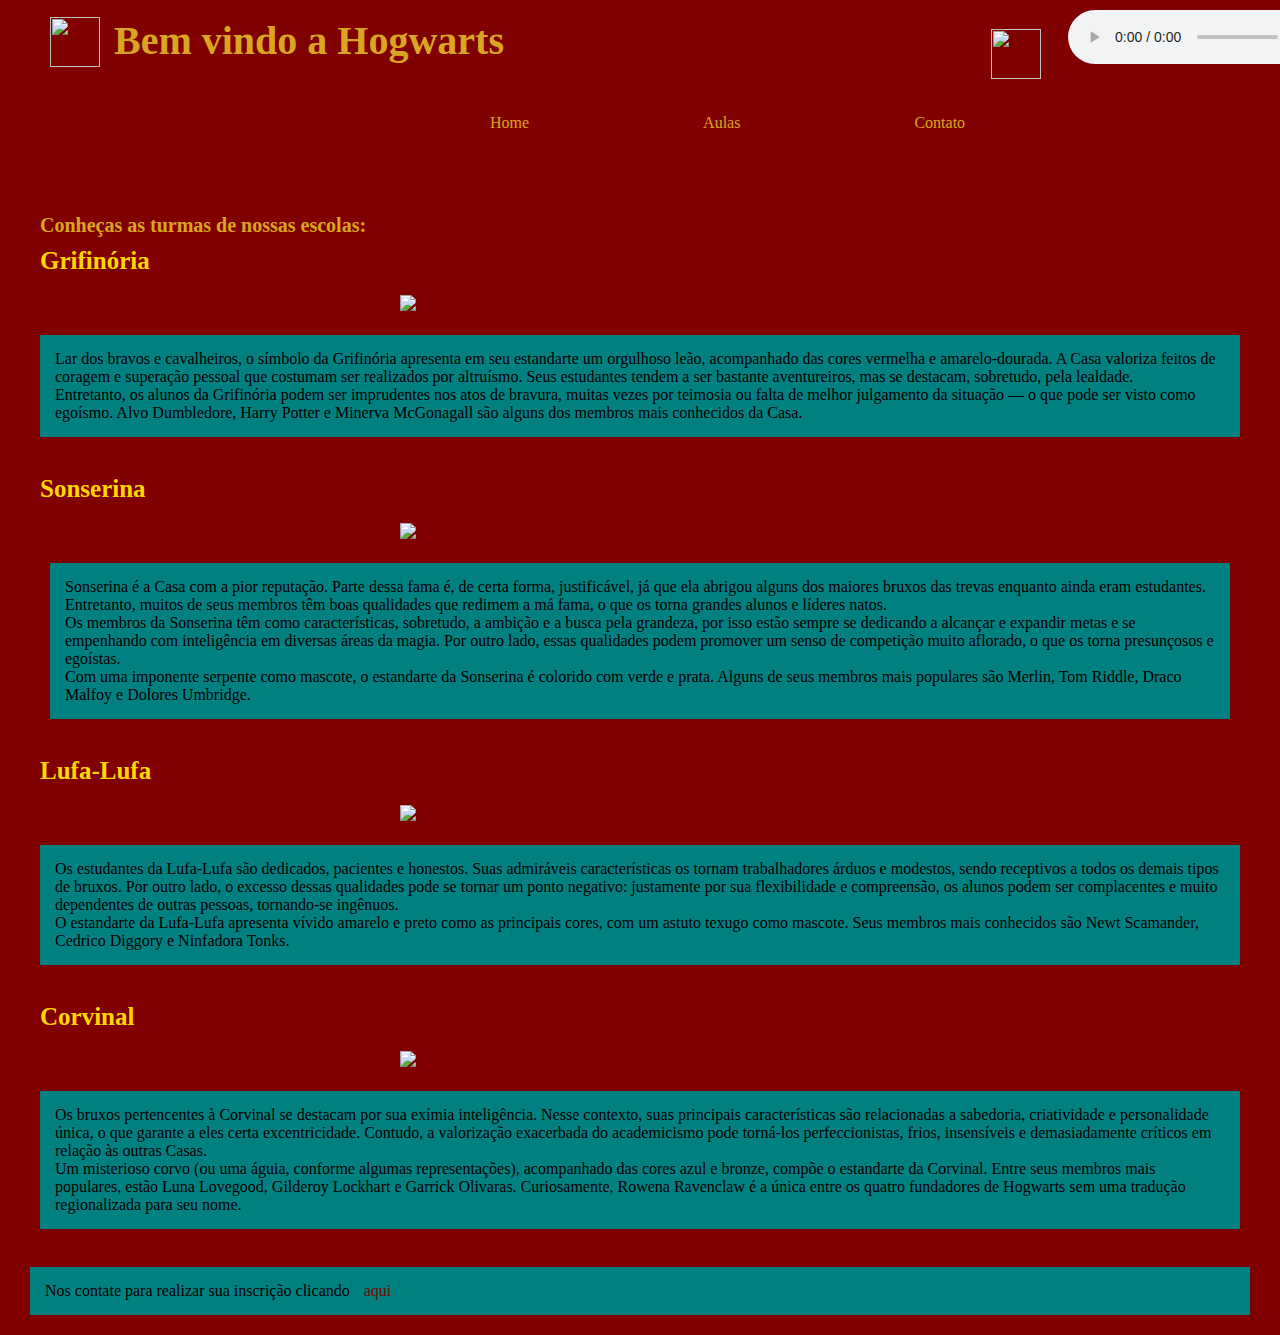
==== index.html @ 2af90e5c "Add files via upload" ====
<!DOCTYPE html>
<html>
	<head>
		<meta charset="utf-8">
		<meta name="viewport" content="width=device-width, initial-scale=1">
		<title>Bem vindo a Hogwarts</title>
		<link rel="stylesheet" type="text/css" href="style.css">
	</head>

			<body>

			
				<div>
					<div class="logotiponav">
						<a href="index">
							<img src="Imagens/icon-top-goldenpomo.png" class="logotipo">
							<h1 style="display: inline;">Bem vindo a Hogwarts</h1>
						</a>
					</div>
					<audio src="musicthema.mp3" controls>
						Este navegador não suporta audio
					</audio>
					<img src="./Imagens/songicon.png" class="logomusic">
				</div>

					<div class="BarraFerm">
						<a href="index.html" style="padding-left: 150px;">Home</a>



						<a href="contato.html" style="padding-left: 150px";>Aulas</a>

						<a href="contato.html" style="padding-left: 150px";>Contato</a>

					</div> <br><br><br><br><br>
								

					<div>
						<h3>Conheças as turmas de nossas escolas:</h3>
						<h4>Grifinória</h4>
						
						<figcaption>
							<figure>
								<img src="https://th.bing.com/th/id/R.5ea1ed1a7e03c2a2973e2db3573c4d7b?rik=4s7sWmwmeIWl8w&pid=ImgRaw&r=0">
							</figure>
						</figcaption>


							<p>  Lar dos bravos e cavalheiros, o símbolo da Grifinória apresenta em seu estandarte um orgulhoso leão, acompanhado das cores vermelha e amarelo-dourada. A Casa valoriza feitos de coragem e superação pessoal que costumam ser realizados por altruísmo. Seus estudantes tendem a ser bastante aventureiros, mas se destacam, sobretudo, pela lealdade.<br>

							Entretanto, os alunos da Grifinória podem ser imprudentes nos atos de bravura, muitas vezes por teimosia ou falta de melhor julgamento da situação — o que pode ser visto como egoísmo. Alvo Dumbledore, Harry Potter e Minerva McGonagall são alguns dos membros mais conhecidos da Casa. </p><br>
						
					</div>

					<div>

						<h4>Sonserina</h4>
						
						<figcaption>
							<figure>
								<img src="https://th.bing.com/th/id/R.912091c187304d70f8846ffe312befc7?rik=gTofyZuQ6nI4HA&pid=ImgRaw&r=0">
							</figure>
							<p>  Sonserina é a Casa com a pior reputação. Parte dessa fama é, de certa forma, justificável, já que ela abrigou alguns dos maiores bruxos das trevas enquanto ainda eram estudantes. Entretanto, muitos de seus membros têm boas qualidades que redimem a má fama, o que os torna grandes alunos e líderes natos.<br>

							Os membros da Sonserina têm como características, sobretudo, a ambição e a busca pela grandeza, por isso estão sempre se dedicando a alcançar e expandir metas e se empenhando com inteligência em diversas áreas da magia. Por outro lado, essas qualidades podem promover um senso de competição muito aflorado, o que os torna presunçosos e egoístas.<br>

							Com uma imponente serpente como mascote, o estandarte da Sonserina é colorido com verde e prata. Alguns de seus membros mais populares são Merlin, Tom Riddle, Draco Malfoy e Dolores Umbridge.</p><br>
						</figcaption>


						
					</div>

					<div>
						<h4>Lufa-Lufa</h4>

						<figcaption>
							<figure>
								<img src="https://th.bing.com/th/id/R.e19f14bb68fd99952f418f1821796de9?rik=pdaY40v3Dbj1Ng&pid=ImgRaw&r=0">
							</figure>
						</figcaption>
						<p>Os estudantes da Lufa-Lufa são dedicados, pacientes e honestos. Suas admiráveis características os tornam trabalhadores árduos e modestos, sendo receptivos a todos os demais tipos de bruxos. Por outro lado, o excesso dessas qualidades pode se tornar um ponto negativo: justamente por sua flexibilidade e compreensão, os alunos podem ser complacentes e muito dependentes de outras pessoas, tornando-se ingênuos.<br>

						O estandarte da Lufa-Lufa apresenta vívido amarelo e preto como as principais cores, com um astuto texugo como mascote. Seus membros mais conhecidos são Newt Scamander, Cedrico Diggory e Ninfadora Tonks.</p><br>
						

					</div>

					<div>
						<h4>Corvinal</h4>

						<figcaption>
							<figure>
								<img src="https://th.bing.com/th/id/OIP.yMywjl2YRBI0XT-QdP2dLQHaHa?pid=ImgDet&rs=1">
							</figure>
						</figcaption>
						<p>Os bruxos pertencentes à Corvinal se destacam por sua exímia inteligência. Nesse contexto, suas principais características são relacionadas a sabedoria, criatividade e personalidade única, o que garante a eles certa excentricidade. Contudo, a valorização exacerbada do academicismo pode torná-los perfeccionistas, frios, insensíveis e demasiadamente críticos em relação às outras Casas.<br>

						Um misterioso corvo (ou uma águia, conforme algumas representações), acompanhado das cores azul e bronze, compõe o estandarte da Corvinal. Entre seus membros mais populares, estão Luna Lovegood, Gilderoy Lockhart e Garrick Olivaras. Curiosamente, Rowena Ravenclaw é a única entre os quatro fundadores de Hogwarts sem uma tradução regionalizada para seu nome.</p><br>
						
					</div>

					<p>Nos contate para realizar sua inscrição clicando <a href="contato.html" title="Contato" style="color: rgb(128,0,0);"> aqui </a> </p>


		</body>

</html>
---- style.css ----
*{
	margin: 10px;
	box-sizing: border-box;
}




/*

Aqui Ficam localizados os styles de logo e menu

*/


.logotipo{

	position: relative;
	top: 13px;
	left: 10px;
	width: 50px;
	height: 50px;
}

.logotiponav{

	display: inline;
	position: relative;
	right: 20px;
	bottom: 40px;
	color:  rgb(218,165,32);

}



.BarraFerm{
	display: inline;
	position: relative;
	left: 300px;

}

.logomusic{
	width: 50px;
	height: 50px;
	display: inline;
	position: relative;
	bottom: 15px;
	left: 99px;
}


/*

Aqui Ficam localizados os styles de texto

*/

h1 {
	font-size: 40px;
	color: (255,215,0);

}

h3 {

	font-family: cursive;
	font-size: 20px;
	color: rgb(218,165,32);
}

h4{ 

	font-family: cursive;
	font-size: 25px;
	color: rgb(255,215,0);
}

 p { 

 	font-family: cursive;
	color: black;
	background-color: rgb(0,128,128);
	padding-left: 10px;
	margin: 10px;
	justify-content: center;
	padding: 15px;

	}

a{

	text-decoration: none;
	font-family: cursive;
	color: rgb(218,165,32);

}


figure{

	width: 250px;
	height: 150px;
	display: inline;
	margin: 350px;
}


img{
	height: 500px;

}

body{

	
	background-color: rgb(128,0,0);

}

audio{
	position: relative;
	left: 500px;
	bottom: 20px;
}
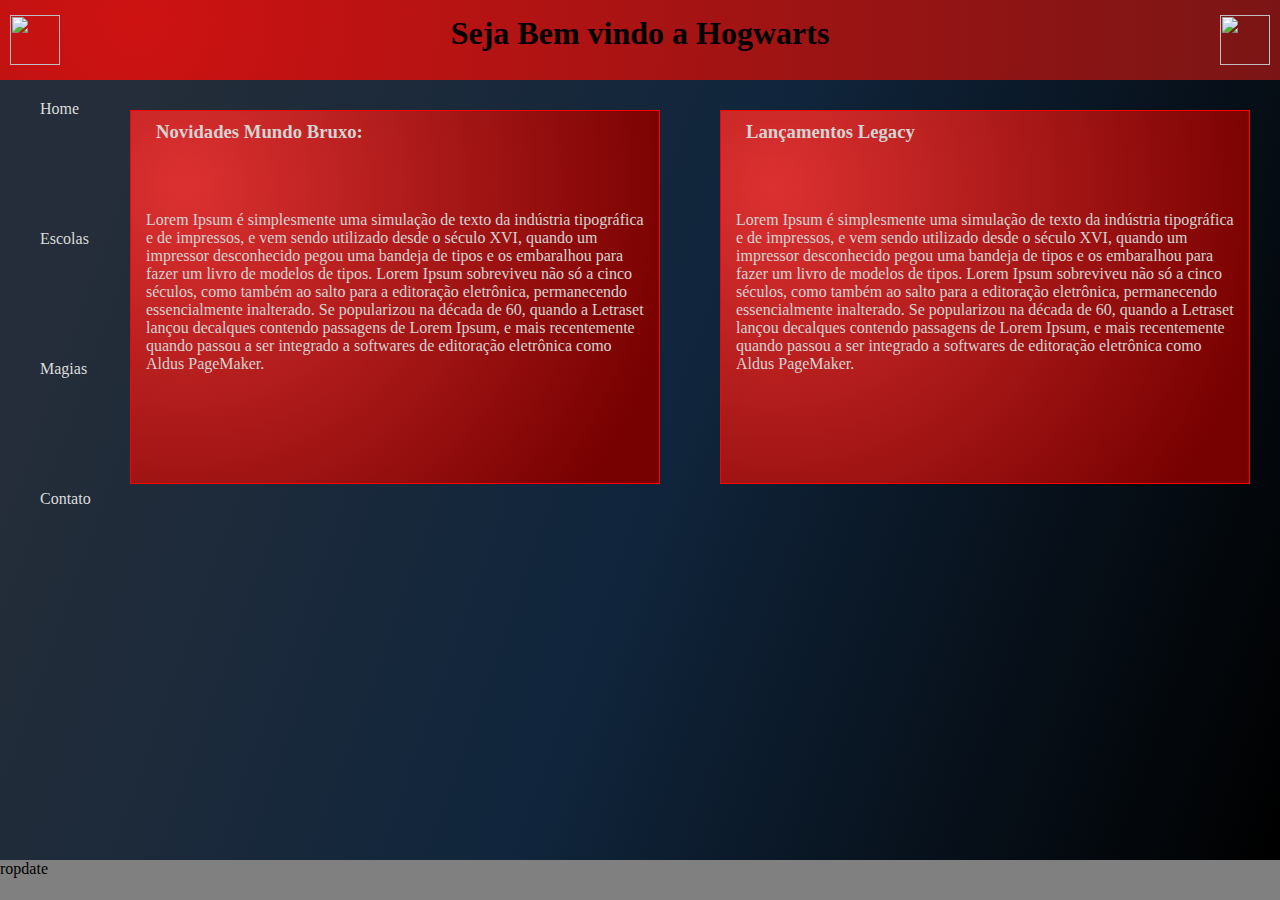
==== commit bafc8b9c: "Add files via upload" ====
--- a/index.html
+++ b/index.html
@@ -10,97 +10,59 @@
 			<body>
 
 			
-				<div>
-					<div class="logotiponav">
-						<a href="index">
-							<img src="Imagens/icon-top-goldenpomo.png" class="logotipo">
-							<h1 style="display: inline;">Bem vindo a Hogwarts</h1>
-						</a>
-					</div>
-					<audio src="musicthema.mp3" controls>
-						Este navegador não suporta audio
-					</audio>
-					<img src="./Imagens/songicon.png" class="logomusic">
-				</div>
+				<header>
+					<img src="Imagens/icon-top-goldenpomo.png" class="icons-top">
+					<h1>Seja Bem vindo a Hogwarts</h1>
+					<img src="Imagens/songicon.png" class="icons-top">
+				</header>
 
-					<div class="BarraFerm">
-						<a href="index.html" style="padding-left: 150px;">Home</a>
+				<aside>
+					<ul class="list-position">
+						<li class="list-nav">
+							<a href="contato.html" title="Home">Home</a>
+						</li>
+						<li class="list-nav">
+							<a href="contato.html" title="Escolas">Escolas</a>
+						</li>
+						<li class="list-nav" title="Magias">
+							<a href="contato.html">Magias</a>
+						</li>
+						<li class="list-nav">
+							<a href="contato.html" title="contato">Contato</a>
+						</li>
+
+					</ul>
+				
+				</aside>
+
+				<main>
+
+						<div class="conteudo-box-text">
+							
+							<h3> Novidades Mundo Bruxo: </h3>
+						
+							<p>Lorem Ipsum é simplesmente uma simulação de texto da indústria tipográfica e de impressos, e vem sendo utilizado desde o século XVI, quando um impressor desconhecido pegou uma bandeja de tipos e os embaralhou para fazer um livro de modelos de tipos. Lorem Ipsum sobreviveu não só a cinco séculos, como também ao salto para a editoração eletrônica, permanecendo essencialmente inalterado. Se popularizou na década de 60, quando a Letraset lançou decalques contendo passagens de Lorem Ipsum, e mais recentemente quando passou a ser integrado a softwares de editoração eletrônica como Aldus PageMaker.</p>
+
+						</div>
+
+						<div class="conteudo-box-text" >
+							
+							<h3> Lançamentos Legacy </h3>
+						
+							<p>Lorem Ipsum é simplesmente uma simulação de texto da indústria tipográfica e de impressos, e vem sendo utilizado desde o século XVI, quando um impressor desconhecido pegou uma bandeja de tipos e os embaralhou para fazer um livro de modelos de tipos. Lorem Ipsum sobreviveu não só a cinco séculos, como também ao salto para a editoração eletrônica, permanecendo essencialmente inalterado. Se popularizou na década de 60, quando a Letraset lançou decalques contendo passagens de Lorem Ipsum, e mais recentemente quando passou a ser integrado a softwares de editoração eletrônica como Aldus PageMaker.</p>
+
+						</div>
+						
+
+						
+
+				</main>
 
 
 
-						<a href="contato.html" style="padding-left: 150px";>Aulas</a>
-
-						<a href="contato.html" style="padding-left: 150px";>Contato</a>
-
-					</div> <br><br><br><br><br>
-								
-
-					<div>
-						<h3>Conheças as turmas de nossas escolas:</h3>
-						<h4>Grifinória</h4>
-						
-						<figcaption>
-							<figure>
-								<img src="https://th.bing.com/th/id/R.5ea1ed1a7e03c2a2973e2db3573c4d7b?rik=4s7sWmwmeIWl8w&pid=ImgRaw&r=0">
-							</figure>
-						</figcaption>
-
-
-							<p>  Lar dos bravos e cavalheiros, o símbolo da Grifinória apresenta em seu estandarte um orgulhoso leão, acompanhado das cores vermelha e amarelo-dourada. A Casa valoriza feitos de coragem e superação pessoal que costumam ser realizados por altruísmo. Seus estudantes tendem a ser bastante aventureiros, mas se destacam, sobretudo, pela lealdade.<br>
-
-							Entretanto, os alunos da Grifinória podem ser imprudentes nos atos de bravura, muitas vezes por teimosia ou falta de melhor julgamento da situação — o que pode ser visto como egoísmo. Alvo Dumbledore, Harry Potter e Minerva McGonagall são alguns dos membros mais conhecidos da Casa. </p><br>
-						
-					</div>
-
-					<div>
-
-						<h4>Sonserina</h4>
-						
-						<figcaption>
-							<figure>
-								<img src="https://th.bing.com/th/id/R.912091c187304d70f8846ffe312befc7?rik=gTofyZuQ6nI4HA&pid=ImgRaw&r=0">
-							</figure>
-							<p>  Sonserina é a Casa com a pior reputação. Parte dessa fama é, de certa forma, justificável, já que ela abrigou alguns dos maiores bruxos das trevas enquanto ainda eram estudantes. Entretanto, muitos de seus membros têm boas qualidades que redimem a má fama, o que os torna grandes alunos e líderes natos.<br>
-
-							Os membros da Sonserina têm como características, sobretudo, a ambição e a busca pela grandeza, por isso estão sempre se dedicando a alcançar e expandir metas e se empenhando com inteligência em diversas áreas da magia. Por outro lado, essas qualidades podem promover um senso de competição muito aflorado, o que os torna presunçosos e egoístas.<br>
-
-							Com uma imponente serpente como mascote, o estandarte da Sonserina é colorido com verde e prata. Alguns de seus membros mais populares são Merlin, Tom Riddle, Draco Malfoy e Dolores Umbridge.</p><br>
-						</figcaption>
-
-
-						
-					</div>
-
-					<div>
-						<h4>Lufa-Lufa</h4>
-
-						<figcaption>
-							<figure>
-								<img src="https://th.bing.com/th/id/R.e19f14bb68fd99952f418f1821796de9?rik=pdaY40v3Dbj1Ng&pid=ImgRaw&r=0">
-							</figure>
-						</figcaption>
-						<p>Os estudantes da Lufa-Lufa são dedicados, pacientes e honestos. Suas admiráveis características os tornam trabalhadores árduos e modestos, sendo receptivos a todos os demais tipos de bruxos. Por outro lado, o excesso dessas qualidades pode se tornar um ponto negativo: justamente por sua flexibilidade e compreensão, os alunos podem ser complacentes e muito dependentes de outras pessoas, tornando-se ingênuos.<br>
-
-						O estandarte da Lufa-Lufa apresenta vívido amarelo e preto como as principais cores, com um astuto texugo como mascote. Seus membros mais conhecidos são Newt Scamander, Cedrico Diggory e Ninfadora Tonks.</p><br>
-						
-
-					</div>
-
-					<div>
-						<h4>Corvinal</h4>
-
-						<figcaption>
-							<figure>
-								<img src="https://th.bing.com/th/id/OIP.yMywjl2YRBI0XT-QdP2dLQHaHa?pid=ImgDet&rs=1">
-							</figure>
-						</figcaption>
-						<p>Os bruxos pertencentes à Corvinal se destacam por sua exímia inteligência. Nesse contexto, suas principais características são relacionadas a sabedoria, criatividade e personalidade única, o que garante a eles certa excentricidade. Contudo, a valorização exacerbada do academicismo pode torná-los perfeccionistas, frios, insensíveis e demasiadamente críticos em relação às outras Casas.<br>
-
-						Um misterioso corvo (ou uma águia, conforme algumas representações), acompanhado das cores azul e bronze, compõe o estandarte da Corvinal. Entre seus membros mais populares, estão Luna Lovegood, Gilderoy Lockhart e Garrick Olivaras. Curiosamente, Rowena Ravenclaw é a única entre os quatro fundadores de Hogwarts sem uma tradução regionalizada para seu nome.</p><br>
-						
-					</div>
-
-					<p>Nos contate para realizar sua inscrição clicando <a href="contato.html" title="Contato" style="color: rgb(128,0,0);"> aqui </a> </p>
+				<footer>
+					ropdate
+				</footer>
 
 
 		</body>
--- a/style.css
+++ b/style.css
@@ -1,126 +1,116 @@
 *{
-	margin: 10px;
+	margin: 0;
+	height: 100%;
 	box-sizing: border-box;
 }
 
+body{
+
+	display: grid;
+	grid-template-areas: 
+	"header header"
+	"aside main"
+	"footer footer";
+	grid-template-columns: 100px 1fr;
+	grid-template-rows: 80px 1fr 40px;
+	background: linear-gradient(109.6deg, rgb(36, 45, 57) 11.2%, rgb(16, 37, 60) 51.2%, rgb(0, 0, 0) 98.6%);
+
+}
+
+header{
+
+	grid-area: header;
+	background: radial-gradient(circle at 10.6% 22.1%, rgb(206, 18, 18) 0%, rgb(122, 21, 21) 100.7%);
+	display: flex;
+	justify-content: space-between;
+	padding-top: 15px;
+
+}
+
+main{
+	grid-area: main;
+	height: 100%;
+	width: 100%;
+	display: flex;
+}
+
+aside{
+	grid-area: aside;
+	height: 100%;
+	ackground: linear-gradient(112.1deg, rgb(32, 38, 57) 11.4%, rgb(63, 76, 119) 70.2%);
+	padding-rigth: 20px;
 
 
 
-/*
-
-Aqui Ficam localizados os styles de logo e menu
-
-*/
-
-
-.logotipo{
-
-	position: relative;
-	top: 13px;
-	left: 10px;
-	width: 50px;
-	height: 50px;
 }
 
-.logotiponav{
+footer{
+	grid-area: footer;
+	background-color: grey;
+}
 
-	display: inline;
-	position: relative;
-	right: 20px;
-	bottom: 40px;
-	color:  rgb(218,165,32);
+a{
+	text-decoration: none;
+	color: rgb(220,220,220);
+}
+
+h3{
+	width: 250px;
+	height: 100px;
+	padding-left: 10px;
+	padding-top: 10px;
 
 }
 
 
+.icons-top{
+	height: 50px;
+	width: 50px;
+	margin: 0 10px;
+}
 
-.BarraFerm{
-	display: inline;
-	position: relative;
-	left: 300px;
+.list-nav{
+
+	list-style: none;
+	display: flex;
+	flex-direction: column;
+	padding-top: 20px;
+	margin-bottom: 50px;
+	margin-right: 15px;
+	justify-content: space-between;
+	color: rgb(220,220,220);
 
 }
 
-.logomusic{
-	width: 50px;
-	height: 50px;
-	display: inline;
-	position: relative;
-	bottom: 15px;
-	left: 99px;
-}
+.list-position{
+	width: 100px;
+	height: 80px;
 
 
-/*
+	
 
-Aqui Ficam localizados os styles de texto
-
-*/
-
-h1 {
-	font-size: 40px;
-	color: (255,215,0);
 
 }
 
-h3 {
-
-	font-family: cursive;
-	font-size: 20px;
-	color: rgb(218,165,32);
+.conteudo-box-text{
+	width: 45%;
+	height: 40%;
+	overflow-wrap: break-word;
+	color: rgb(211,211,211);
+	margin: 30px;
+	padding-bottom: 60px;
+	padding-left: 15px;
+	padding-right: 10px;
+	border: solid red 1px;
+	background: radial-gradient(circle at 10% 20%, rgb(221, 49, 49) 0%, rgb(119, 0, 0) 90%);
+	box-sizing: content-box;
 }
 
-h4{ 
-
-	font-family: cursive;
-	font-size: 25px;
-	color: rgb(255,215,0);
-}
-
- p { 
-
- 	font-family: cursive;
-	color: black;
-	background-color: rgb(0,128,128);
-	padding-left: 10px;
-	margin: 10px;
-	justify-content: center;
-	padding: 15px;
-
-	}
-
-a{
-
-	text-decoration: none;
-	font-family: cursive;
-	color: rgb(218,165,32);
+.foto-box{
+	width: 90%;
+	height: 40%;
+	align-content: center;
 
 }
 
 
-figure{
-
-	width: 250px;
-	height: 150px;
-	display: inline;
-	margin: 350px;
-}
-
-
-img{
-	height: 500px;
-
-}
-
-body{
-
-	
-	background-color: rgb(128,0,0);
-
-}
-
-audio{
-	position: relative;
-	left: 500px;
-	bottom: 20px;
-}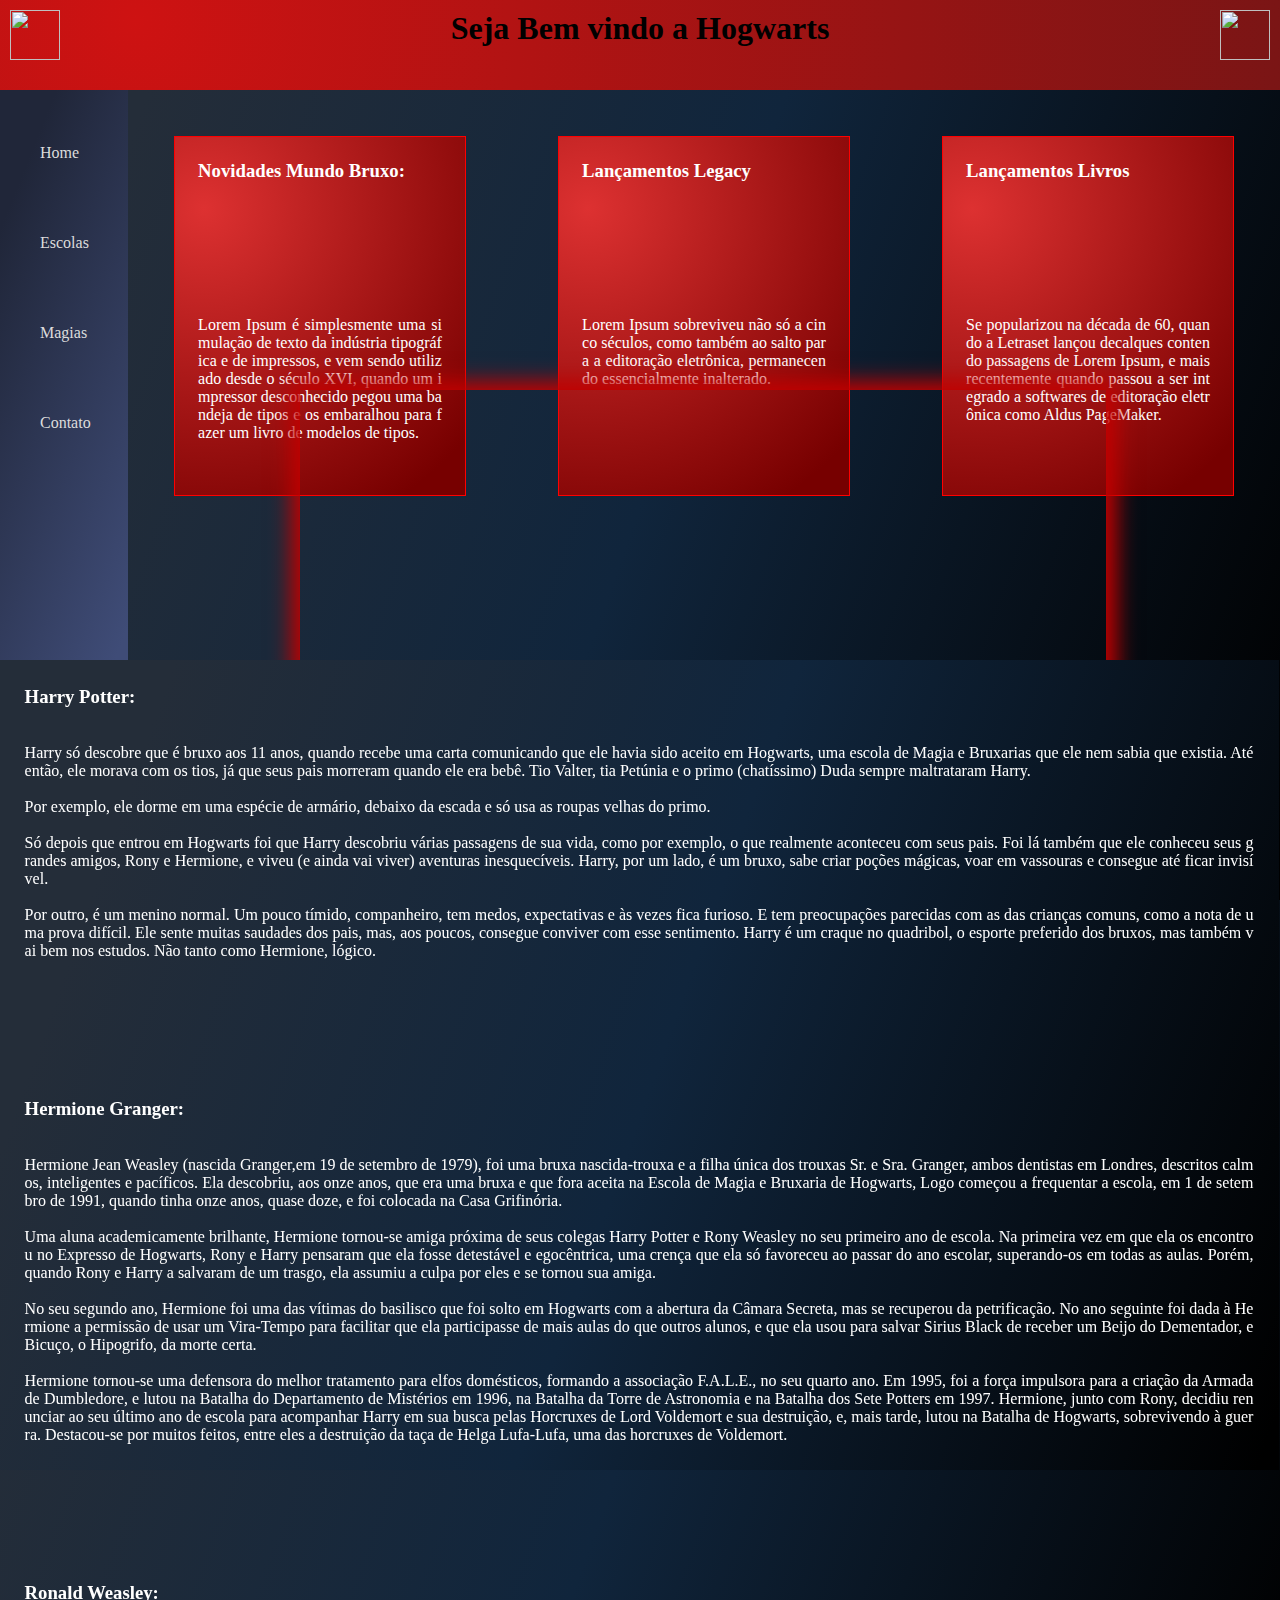
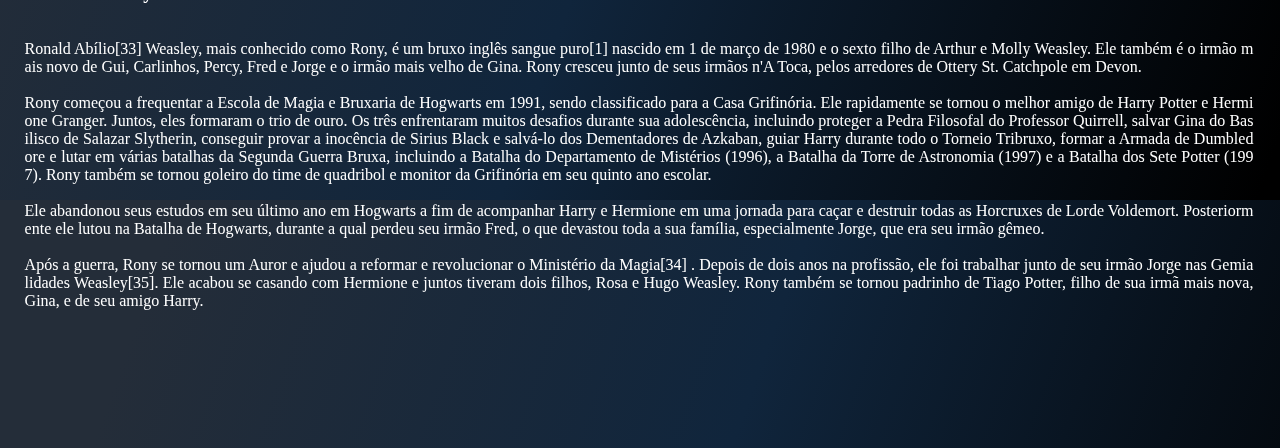
==== commit c9f7ad15: "Add files via upload" ====
--- a/index.html
+++ b/index.html
@@ -19,12 +19,12 @@
 				<aside>
 					<ul class="list-position">
 						<li class="list-nav">
-							<a href="contato.html" title="Home">Home</a>
+							<a href="index.html" title="Home">Home</a>
 						</li>
 						<li class="list-nav">
 							<a href="contato.html" title="Escolas">Escolas</a>
 						</li>
-						<li class="list-nav" title="Magias">
+						<li class="list-nav " title="Magias">
 							<a href="contato.html">Magias</a>
 						</li>
 						<li class="list-nav">
@@ -37,32 +37,111 @@
 
 				<main>
 
-						<div class="conteudo-box-text">
+						<div class="conteudo-box-text texto-conteudo">
 							
 							<h3> Novidades Mundo Bruxo: </h3>
 						
-							<p>Lorem Ipsum é simplesmente uma simulação de texto da indústria tipográfica e de impressos, e vem sendo utilizado desde o século XVI, quando um impressor desconhecido pegou uma bandeja de tipos e os embaralhou para fazer um livro de modelos de tipos. Lorem Ipsum sobreviveu não só a cinco séculos, como também ao salto para a editoração eletrônica, permanecendo essencialmente inalterado. Se popularizou na década de 60, quando a Letraset lançou decalques contendo passagens de Lorem Ipsum, e mais recentemente quando passou a ser integrado a softwares de editoração eletrônica como Aldus PageMaker.</p>
+							<p>Lorem Ipsum é simplesmente uma simulação de texto da indústria tipográfica e de impressos, e vem sendo utilizado desde o século XVI, quando um impressor desconhecido pegou uma bandeja de tipos e os embaralhou para fazer um livro de modelos de tipos.</p>
 
 						</div>
 
-						<div class="conteudo-box-text" >
+						<div class="conteudo-box-text texto-conteudo" >
 							
 							<h3> Lançamentos Legacy </h3>
+							
+							<p>Lorem Ipsum sobreviveu não só a cinco séculos, como também ao salto para a editoração eletrônica, permanecendo essencialmente inalterado. </p>
+
+						</div>
+
+						<div class="conteudo-box-text texto-conteudo" >
+							
+							<h3> Lançamentos Livros </h3>
 						
-							<p>Lorem Ipsum é simplesmente uma simulação de texto da indústria tipográfica e de impressos, e vem sendo utilizado desde o século XVI, quando um impressor desconhecido pegou uma bandeja de tipos e os embaralhou para fazer um livro de modelos de tipos. Lorem Ipsum sobreviveu não só a cinco séculos, como também ao salto para a editoração eletrônica, permanecendo essencialmente inalterado. Se popularizou na década de 60, quando a Letraset lançou decalques contendo passagens de Lorem Ipsum, e mais recentemente quando passou a ser integrado a softwares de editoração eletrônica como Aldus PageMaker.</p>
+							<p> Se popularizou na década de 60, quando a Letraset lançou decalques contendo passagens de Lorem Ipsum, e mais recentemente quando passou a ser integrado a softwares de editoração eletrônica como Aldus PageMaker.</p>
 
 						</div>
 						
 
-						
+						<div class="conteudo-video">
+							<iframe width="800" height="315" src="https://www.youtube.com/embed/6gwdAdwmJB4" title="YouTube video player" frameborder="0" allow="accelerometer; autoplay; clipboard-write; encrypted-media; gyroscope; picture-in-picture" allowfullscreen></iframe>
+						</div>
+
+
+						<div class="conteudo-persona texto-conteudo">
+
+							<h3>Harry Potter:</h3><br><br>
+							<p>
+								Harry só descobre que é bruxo aos 11 anos, quando recebe uma carta comunicando que ele havia sido aceito em Hogwarts, uma escola de Magia e Bruxarias que ele nem sabia que existia. Até então, ele morava com os tios, já que seus pais morreram quando ele era bebê. Tio Valter, tia Petúnia e o primo (chatíssimo) Duda sempre maltrataram Harry. <br><br>
+								Por exemplo, ele dorme em uma espécie de armário, debaixo da escada e só usa as roupas velhas do primo. <br><br>
+								Só depois que entrou em Hogwarts foi que Harry descobriu várias passagens de sua vida, como por exemplo, o que realmente aconteceu com seus pais. Foi lá também que ele conheceu seus grandes amigos, Rony e Hermione, e viveu (e ainda vai viver) aventuras inesquecíveis. Harry, por um lado, é um bruxo, sabe criar poções mágicas, voar em vassouras e consegue até ficar invisível.<br> <br>
+								Por outro, é um menino normal. Um pouco tímido, companheiro, tem medos, expectativas e às vezes fica furioso. E tem preocupações parecidas com as das crianças comuns, como a nota de uma prova difícil. Ele sente muitas saudades dos pais, mas, aos poucos, consegue conviver com esse sentimento. Harry é um craque no quadribol, o esporte preferido dos bruxos, mas também vai bem nos estudos. Não tanto como Hermione, lógico.
+
+							</p>
+							<Figcaption class="conteudo-imag-persona conteudo-text-persona">
+								<figure>
+									<img src="https://observatoriodocinema.uol.com.br/wp-content/uploads/2022/08/Daniel-Radcliffe-em-Harry-Potter.jpg" alt="">
+								</figure>
+								<figure>
+									<img src="https://wikiimg.tojsiabtv.com/wikipedia/en/d/d7/Harry_Potter_character_poster.jpg" alt="">
+								</figure>
+								<figure>
+									<img src="https://ogimg.infoglobo.com.br/in/24440303-24f-31c/FT1086A/87996533_SCAtor-Daniel-Redcliff-como-Harry-Potter.-Foto-Divulgacao.jpg" alt="">
+								</figure>
+							</Figcaption><br><br><br><br><br>
+
+							<h3>Hermione Granger:</h3><br><br>
+							<p>
+								Hermione Jean Weasley (nascida Granger,em 19 de setembro de 1979), foi uma bruxa nascida-trouxa e a filha única dos trouxas Sr. e Sra. Granger, ambos dentistas em Londres, descritos calmos, inteligentes e pacíficos. Ela descobriu, aos onze anos, que era uma bruxa e que fora aceita na Escola de Magia e Bruxaria de Hogwarts, Logo começou a frequentar a escola, em 1 de setembro de 1991, quando tinha onze anos, quase doze, e foi colocada na Casa Grifinória.<br><br>
+
+								Uma aluna academicamente brilhante, Hermione tornou-se amiga próxima de seus colegas Harry Potter e Rony Weasley no seu primeiro ano de escola. Na primeira vez em que ela os encontrou no Expresso de Hogwarts, Rony e Harry pensaram que ela fosse detestável e egocêntrica, uma crença que ela só favoreceu ao passar do ano escolar, superando-os em todas as aulas. Porém, quando Rony e Harry a salvaram de um trasgo, ela assumiu a culpa por eles e se tornou sua amiga. <br><br>
+
+								No seu segundo ano, Hermione foi uma das vítimas do basilisco que foi solto em Hogwarts com a abertura da Câmara Secreta, mas se recuperou da petrificação. No ano seguinte foi dada à Hermione a permissão de usar um Vira-Tempo para facilitar que ela participasse de mais aulas do que outros alunos, e que ela usou para salvar Sirius Black de receber um Beijo do Dementador, e Bicuço, o Hipogrifo, da morte certa. <br> <br>
+
+								Hermione tornou-se uma defensora do melhor tratamento para elfos domésticos, formando a associação F.A.L.E., no seu quarto ano. Em 1995, foi a força impulsora para a criação da Armada de Dumbledore, e lutou na Batalha do Departamento de Mistérios em 1996, na Batalha da Torre de Astronomia e na Batalha dos Sete Potters em 1997. Hermione, junto com Rony, decidiu renunciar ao seu último ano de escola para acompanhar Harry em sua busca pelas Horcruxes de Lord Voldemort e sua destruição, e, mais tarde, lutou na Batalha de Hogwarts, sobrevivendo à guerra. Destacou-se por muitos feitos, entre eles a destruição da taça de Helga Lufa-Lufa, uma das horcruxes de Voldemort.
+
+							</p>
+							<Figcaption class="conteudo-imag-persona conteudo-text-persona">
+								<figure>
+									<img src="https://static.wikia.nocookie.net/herois-do-multiverso-universo/images/e/eb/23f9f0045666c4230f1ae90e8657518c-1-.jpg/revision/latest?cb=20180430205650&path-prefix=pt" alt="">
+								</figure>
+								<figure>
+									<img src="https://vejasp.abril.com.br/wp-content/uploads/2016/12/abre0547.jpg?quality=70&strip=all" alt="">
+								</figure>
+								<figure>
+									<img src="https://static1.purebreak.com.br/articles/4/14/69/4/@/72132-emma-watson-viveu-em-harry-potter-700x700-1.jpg" alt="">
+								</figure>
+							</Figcaption><br><br><br><br><br>
+
+							<h3>Ronald Weasley:</h3><br><br>
+							<p>
+								Ronald Abílio[33] Weasley, mais conhecido como Rony, é um bruxo inglês sangue puro[1] nascido em 1 de março de 1980 e o sexto filho de Arthur e Molly Weasley. Ele também é o irmão mais novo de Gui, Carlinhos, Percy, Fred e Jorge e o irmão mais velho de Gina. Rony cresceu junto de seus irmãos n'A Toca, pelos arredores de Ottery St. Catchpole em Devon.<br><br>
+
+								Rony começou a frequentar a Escola de Magia e Bruxaria de Hogwarts em 1991, sendo classificado para a Casa Grifinória. Ele rapidamente se tornou o melhor amigo de Harry Potter e Hermione Granger. Juntos, eles formaram o trio de ouro. Os três enfrentaram muitos desafios durante sua adolescência, incluindo proteger a Pedra Filosofal do Professor Quirrell, salvar Gina do Basilisco de Salazar Slytherin, conseguir provar a inocência de Sirius Black e salvá-lo dos Dementadores de Azkaban, guiar Harry durante todo o Torneio Tribruxo, formar a Armada de Dumbledore e lutar em várias batalhas da Segunda Guerra Bruxa, incluindo a Batalha do Departamento de Mistérios (1996), a Batalha da Torre de Astronomia (1997) e a Batalha dos Sete Potter (1997). Rony também se tornou goleiro do time de quadribol e monitor da Grifinória em seu quinto ano escolar. <br><br>
+
+								Ele abandonou seus estudos em seu último ano em Hogwarts a fim de acompanhar Harry e Hermione em uma jornada para caçar e destruir todas as Horcruxes de Lorde Voldemort. Posteriormente ele lutou na Batalha de Hogwarts, durante a qual perdeu seu irmão Fred, o que devastou toda a sua família, especialmente Jorge, que era seu irmão gêmeo. <br> <br>
+
+								Após a guerra, Rony se tornou um Auror e ajudou a reformar e revolucionar o Ministério da Magia[34] . Depois de dois anos na profissão, ele foi trabalhar junto de seu irmão Jorge nas Gemialidades Weasley[35]. Ele acabou se casando com Hermione e juntos tiveram dois filhos, Rosa e Hugo Weasley. Rony também se tornou padrinho de Tiago Potter, filho de sua irmã mais nova, Gina, e de seu amigo Harry.
+
+							</p>
+							<Figcaption class="conteudo-imag-persona conteudo-text-persona">
+								<figure>
+									<img src="https://2.bp.blogspot.com/-N7NxhyD7eM8/VtYoWvy3pII/AAAAAAAAELE/nwPO8OmjMqQ/s1600/check-out-what-ron-weasley-has-been-doing-since-harry-potter-218059.png" alt="">
+								</figure>
+								<figure>
+									<img src="https://static1.purebreak.com.br/articles/9/97/35/9/@/384531--harry-potter-rony-weasley-rupert-gri-700x700-2.jpg" alt="">
+								</figure>
+								<figure>
+									<img src="https://i.pinimg.com/originals/f8/5c/4e/f85c4ef7e57461f37003c3849c3260bf.jpg" alt="">
+								</figure>
+							</Figcaption><br><br><br><br><br>
+
+
+
+						</div>
+
 
 				</main>
 
-
-
-				<footer>
-					ropdate
-				</footer>
 
 
 		</body>
--- a/style.css
+++ b/style.css
@@ -11,9 +11,10 @@
 	"header header"
 	"aside main"
 	"footer footer";
-	grid-template-columns: 100px 1fr;
-	grid-template-rows: 80px 1fr 40px;
+	grid-template-columns: 10% 1fr;
+	grid-template-rows: 10% 100% 1fr;
 	background: linear-gradient(109.6deg, rgb(36, 45, 57) 11.2%, rgb(16, 37, 60) 51.2%, rgb(0, 0, 0) 98.6%);
+
 
 }
 
@@ -23,7 +24,7 @@
 	background: radial-gradient(circle at 10.6% 22.1%, rgb(206, 18, 18) 0%, rgb(122, 21, 21) 100.7%);
 	display: flex;
 	justify-content: space-between;
-	padding-top: 15px;
+	padding-top: 10px;
 
 }
 
@@ -37,8 +38,9 @@
 aside{
 	grid-area: aside;
 	height: 100%;
-	ackground: linear-gradient(112.1deg, rgb(32, 38, 57) 11.4%, rgb(63, 76, 119) 70.2%);
-	padding-rigth: 20px;
+	background: linear-gradient(112.1deg, rgb(32, 38, 57) 11.4%, rgb(63, 76, 119) 70.2%);
+	padding-right: 20px;
+
 
 
 
@@ -54,63 +56,93 @@
 	color: rgb(220,220,220);
 }
 
-h3{
-	width: 250px;
-	height: 100px;
-	padding-left: 10px;
-	padding-top: 10px;
+h3, p{
+	color: white;
+}
 
-}
 
 
 .icons-top{
 	height: 50px;
 	width: 50px;
 	margin: 0 10px;
+	
 }
 
 .list-nav{
 
-	list-style: none;
-	display: flex;
-	flex-direction: column;
-	padding-top: 20px;
-	margin-bottom: 50px;
-	margin-right: 15px;
-	justify-content: space-between;
-	color: rgb(220,220,220);
+list-style-type: none;
+width: 10%;
+
 
 }
 
 .list-position{
-	width: 100px;
-	height: 80px;
+	height: 10%;
+	margin-top: 50%;
 
+}
 
-	
+ .conteudo-box-text{
+	width: 50%;
+	height: 40%;
+	color: rgb(211,211,211);
+	margin: 4%;
+	border: solid red 1px;
+	background: radial-gradient(circle at 10% 20%, rgb(221, 49, 49) 0%, rgb(119, 0, 0) 90%);
 
 
 }
 
-.conteudo-box-text{
-	width: 45%;
-	height: 40%;
-	overflow-wrap: break-word;
-	color: rgb(211,211,211);
-	margin: 30px;
-	padding-bottom: 60px;
-	padding-left: 15px;
-	padding-right: 10px;
-	border: solid red 1px;
-	background: radial-gradient(circle at 10% 20%, rgb(221, 49, 49) 0%, rgb(119, 0, 0) 90%);
-	box-sizing: content-box;
-}
-
-.foto-box{
-	width: 90%;
-	height: 40%;
-	align-content: center;
+.texto-conteudo{
+	word-break: break-all;
+	font-size: 1em;
+	display: flex;
+	flex-direction: column;
+	padding: 2%;
+	text-align: justify;
 
 }
 
+.conteudo-video{
+	width: 63%;
+	height: 40%;
+	position: absolute;
+	top: 390px;
+	left: 300px;
+	box-shadow: 1px 1px 20px 10px rgb(194, 0, 0);	
+}
 
+.move-abaixo{
+
+	position: absolute;
+	top: 500px;
+}
+
+.conteudo-persona{
+	width: 100%;
+	height: 90%;
+	background: linear-gradient(109.6deg, rgb(36, 45, 57) 11.2%, rgb(16, 37, 60) 51.2%, rgb(0, 0, 0) 98.6%);
+	position: absolute;
+	top: 660px;
+	right: 1px;	
+	display: flex;
+	
+}
+
+.conteudo-imag-persona{
+	display: flex;
+	width: 300px;
+	height: 300px;
+	margin: 15px; 
+	
+}
+
+.gif-position{
+	position: absolute;
+	top:400px;
+	right: 400px;
+	width: 500px;
+	height: 300px;
+	box-shadow: 1px 1px 20px 5px rgb(194, 0, 0);
+}